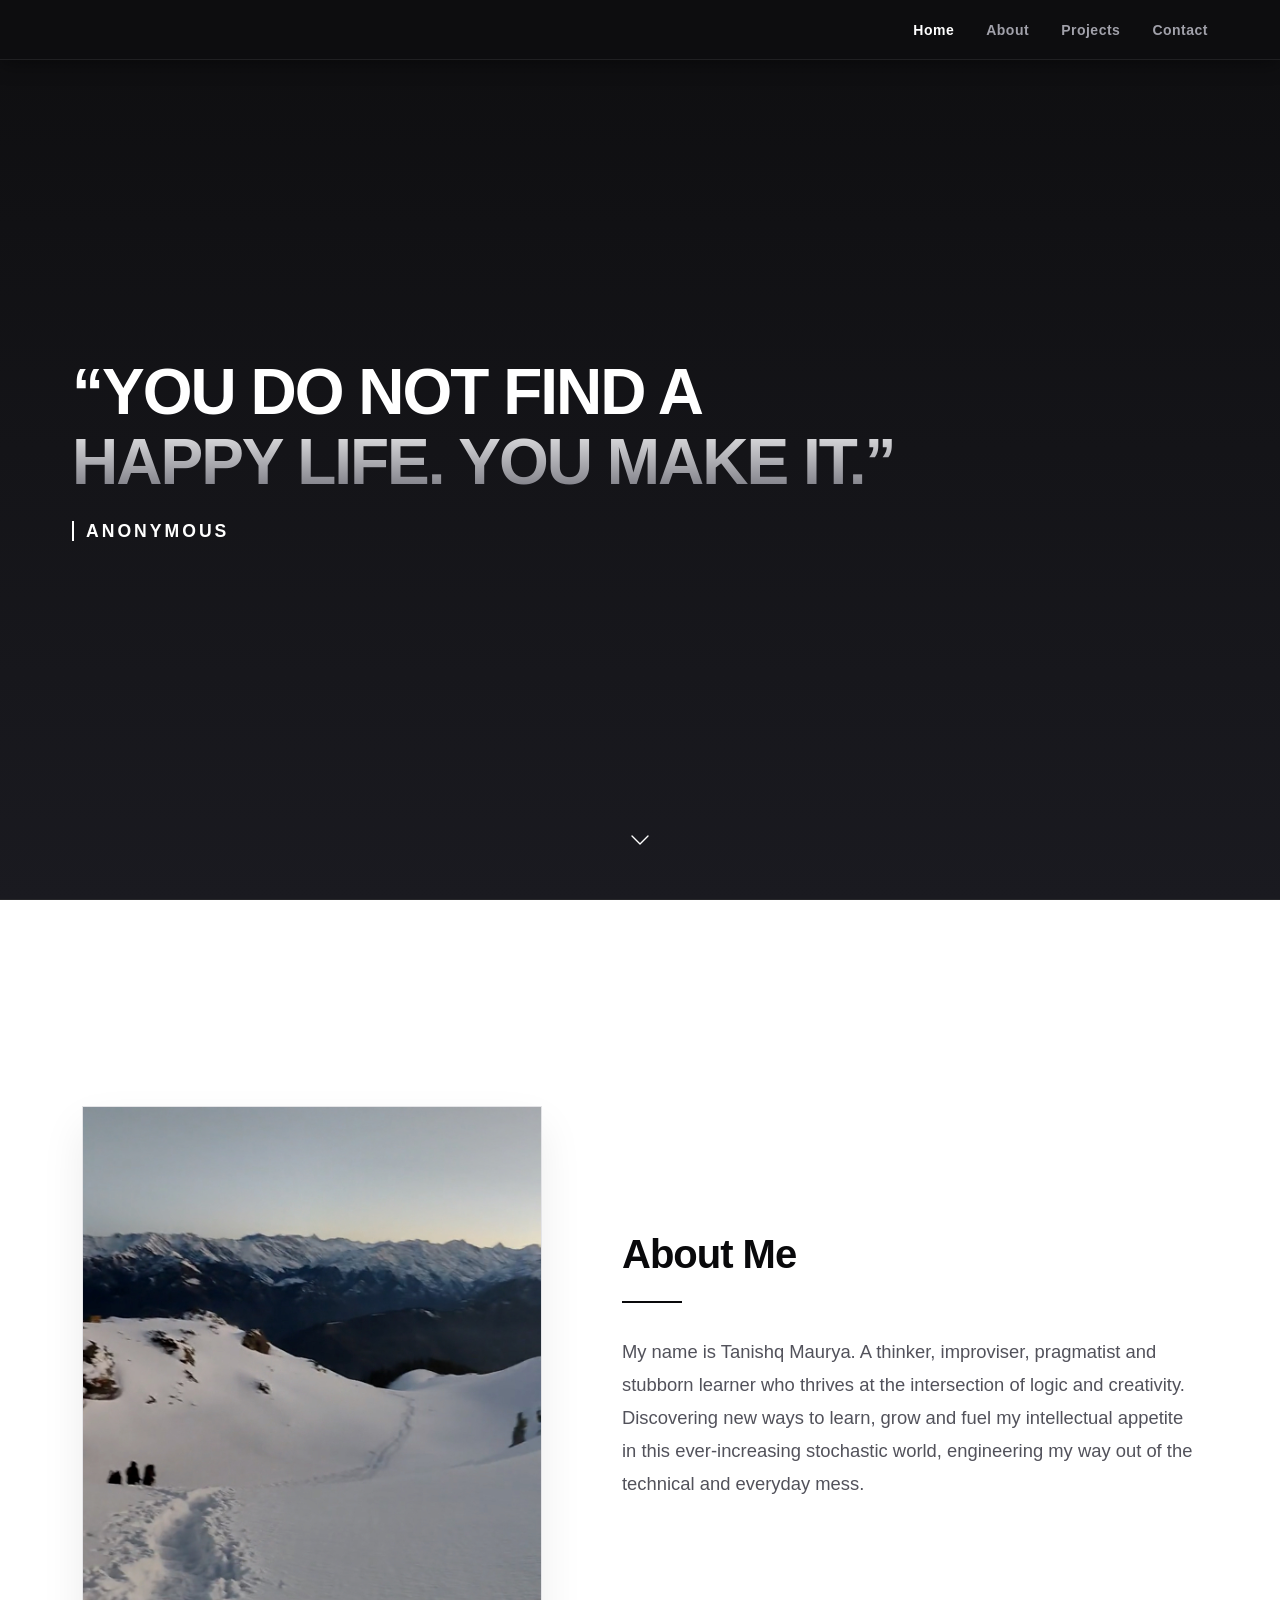
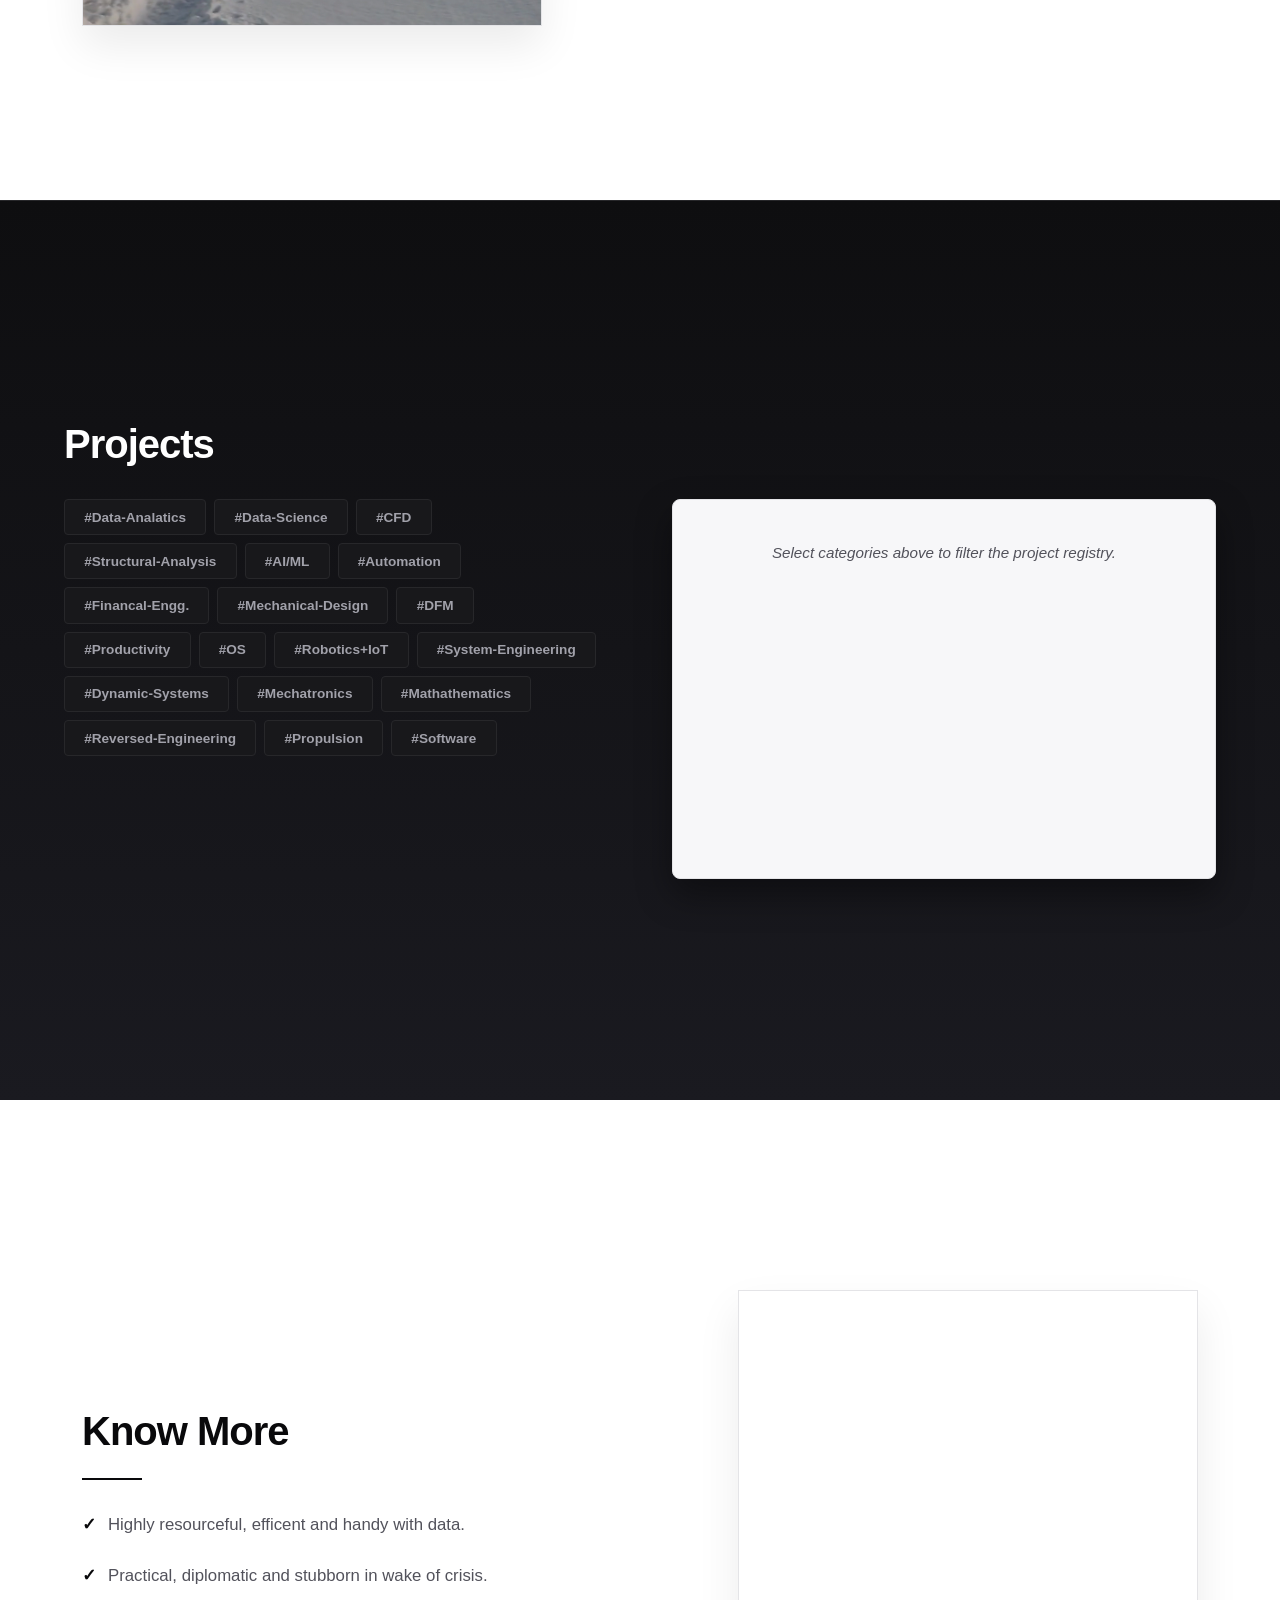
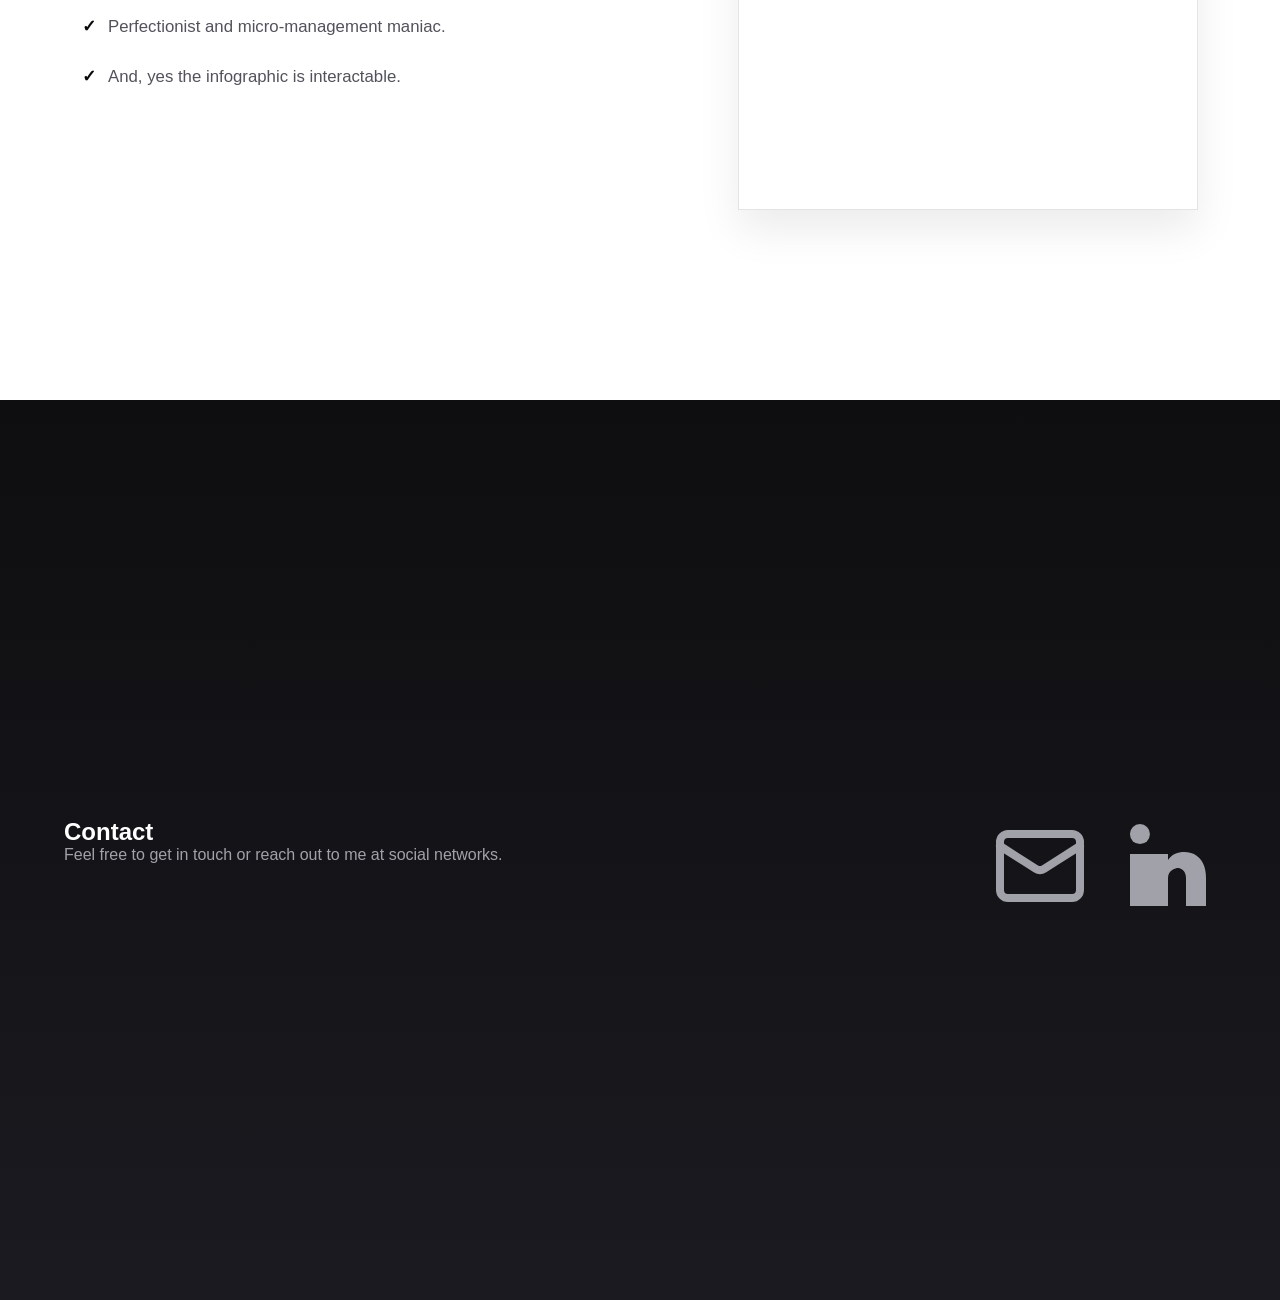
==== index.html @ a3d10bbf "Add files via upload" ====
<!DOCTYPE html>
<html lang="en">
<head>
    <meta charset="UTF-8">
    <meta name="viewport" content="width=device-width, initial-scale=1.0">
    <title>Profile Page</title>
    <script src=".\assets\infoGraphics\chart\chart.umd.min.js"></script>
    <link rel="stylesheet" href="style.css">
</head>
<body>

    <!-- Desktop Navigation Ribbon Overlay -->
    <nav class="top-ribbon">
        <div class="nav-container">
            <ul class="nav-tabs">
                <li><a href="#home" class="tab-link active">Home</a></li>
                <li><a href="#about" class="tab-link">About</a></li>
                <li><a href="#projects" class="tab-link">Projects</a></li>
                <li><a href="#contact" class="tab-link">Contact</a></li>
            </ul>
        </div>
    </nav>

    <!-- Mobile Navigation Drawer Shell -->
    <div id="mobileDrawer" class="mobile-drawer">
        <ul class="drawer-tabs">
            <li><a href="#home" class="drawer-link">Home</a></li>
            <li><a href="#about" class="drawer-link">About Me</a></li>
            <li><a href="#projects" class="drawer-link">Projects</a></li>
            <li><a href="#contact" class="drawer-link">Contact</a></li>
        </ul>
    </div>
    <div id="drawerOverlay" class="mobile-drawer-overlay"></div>
    <div id="menuToggle" class="mobile-menu-btn">
        <span></span><span></span><span></span>
    </div>

    <!-- MAIN HERO LAYOUT CONTAINER -->
    <main class="hero-wrapper" id="home">
        <div class="hero-bg-graphic"></div>
        <div class="hero-content-block">
            <div class="hero-text">
                <h1 class="quote-text">“YOU DO NOT FIND A HAPPY LIFE. YOU MAKE IT.”</h1>
                <span class="username">Anonymous</span>
            </div>
        </div>
    </main>

    <!-- Bouncing Navigation Arrow -->
    <div class="scroll-down-arrow" id="scrollArrow">
        <svg viewBox="0 0 24 24" fill="none" stroke-linecap="round" stroke-linejoin="round">
            <polyline points="6 9 12 15 18 9"></polyline>
        </svg>
    </div>

    <!-- CONTENT MODULE SECTIONS -->
    <section id="about" class="content-section about-fluid-viewport">
    <!-- Left Side: Full-Height Visual Component (40% Width Allocation) -->
    <div class="about-image-lens">
        <!-- Reuses your profile picture or background graphic -->
        <img src=".\assets\images\pan.jpg" class="about-hero-img" alt="Profile Visual">
        <div class="about-image-overlay"></div>
    </div>
    
    <!-- Right Side: Consistent Text Container (60% Width Allocation) -->
    <div class="about-text-panel">
        <div class="about-text-content">
            <h2>About Me</h2>
            <div class="header-divider-line"></div>
            
            <p class="about-description">
My name is Tanishq Maurya. A thinker, improviser, pragmatist and stubborn learner who thrives at the intersection of logic and creativity. Discovering new ways to learn, grow and fuel my intellectual appetite in this ever-increasing stochastic world, engineering my way out of the technical and everyday mess.            </p>
        </div>
    </div>
</section>

    <section class="content-section" id="projects">
        <div class="section-core-canvas">
        <h2>Projects</h2>
        <div class="projects-split-layout">
            
            <!-- Left Box (Desktop) / Top Box (Mobile): Bubble Engine -->
            <div class="bubble-container" id="bubbleContainer"></div>
            
            <!-- Right Box (Desktop) / Bottom Box (Mobile): Project Dynamic Content Showcase -->
            <div class="project-data-showcase">
                <!-- JavaScript handles this text area dynamically -->
            </div>

        </div>
        </div>
    </section>

    <section id="archives" class="content-section archives-fluid-viewport">
    <!-- Left Half: Full-Height Image Slider Component -->
    <div class="archive-image-lens">
        <div class="archive-slide-overlay">
       <div class="chart-container" id="chartContainer">
    <canvas id="engineeringMatrixChart"></canvas>
        </div>
        </div>
    </div>
    
    <!-- Right Half: Sleek Left-Aligned Typography Container -->
    <div class="archive-text-panel">
        <div class="archive-text-content">
            <h2>Know More</h2>
            <div class="header-divider-line"></div>
            <ul class="archive-list-features">
                <li><span>✓</span> Highly resourceful, efficent and handy with data.</li>
                <li><span>✓</span> Practical, diplomatic and stubborn in wake of crisis.</li>
                <li><span>✓</span> Perfectionist and micro-management maniac.</li>
                <li><span>✓</span> And, yes the infographic is interactable.</li>
            </ul>
        </div>
    </div>
</section>

<section class="content-section" id="contact">
  <!-- Reusing your exact .projects-split-layout grid class here -->
  <div class="projects-split-layout">
    
    <!-- Left Column: Title and Text -->
    <div class="contact-text-column">
      <h2 class="contact-heading">Contact</h2>
      <p class="contact-description">Feel free to get in touch or reach out to me at social networks.</p>
    </div>

    <!-- Right Column: Icons Grouped Together -->
    <div class="contact-icons-column">
      <!-- Email Icon -->
      <a href="mailto:workspacetnshq@gmail.com" aria-label="Email" class="contact-icon-link email-link">
        <svg xmlns="http://w3.org" viewBox="0 0 24 24" class="contact-svg stroke-icon">
          <rect x="2" y="4" width="20" height="16" rx="2"></rect>
          <path d="m22 7-8.97 5.7a1.94 1.94 0 0 1-2.06 0L2 7"></path>
        </svg>
      </a>

      <!-- LinkedIn Icon -->
      <a href="https://www.linkedin.com/in/tanishq-maurya/" target="_blank" rel="noopener noreferrer" aria-label="LinkedIn" class="contact-icon-link linkedin-link">
        <svg xmlns="http://w3.org" viewBox="0 0 24 24" class="contact-svg fill-icon">
          <circle cx="4.98" cy="4.02" r="2.5"></circle>
          <rect x="2.5" y="9" width="5" height="13"></rect>
          <path d="M21.5 22h-5v-7c0-2-1.5-2.5-2-2.5s-2.5.5-2.5 2.5v7h-5V9h5v1.5c1-1.5 2.5-2 4-2 3.5 0 5.5 2.5 5.5 6.5v7z"></path>
        </svg>
      </a>
    </div>

  </div>
</section>


    <script src="script.js"></script>
    <script src=".\assets\infoGraphics\chart\script.js"></script>
</body>
</html>
---- style.css ----
/* =========================================================================
   1. STARK ALTERNATING TOKENS & FRAMEWORK DEFINITIONS
   ========================================================================= */
:root {
    /* Core Monochromatic Background Variations */
    --bg-dark-solid: #0e0e10;            /* Dark Segment Canvas Base */
    --bg-dark-canvas: linear-gradient(180deg, #0e0e10 0%, #1a1a20 100%);
    --bg-light-canvas: #ffffff;          /* Light Segment Canvas Base */
    
    /* Dedicated Dashboard Surface Elements */
    --bg-showcase-offwhite: #f7f7f9;     /* Off-White Project Panel Surface */
    --bg-surface-pill: #18181b;          
    --bg-drawer-dark: #0b0b0c;           
    
    /* Dual-Mode Variable Border Metrics */
    --border-subtle-dark: #27272a;       
    --border-subtle-light: #e4e4e7;      
    --border-high-contrast: #ffffff;     

    /* Optimized Typography Contrast Framework */
    --text-on-dark: #ffffff;             
    --text-muted-dark: #a1a1aa;          
    --text-on-light: #09090b;            
    --text-muted-light: #52525b;         
    
    --subject-zoom: 1.0;           
    --subject-shift-x: 50%;         
    --subject-shift-y: 50%;         
}

* {
    margin: 0;
    padding: 0;
    box-sizing: border-box;
}

html {
    scroll-behavior: smooth;
    -ms-overflow-style: none;  
    scrollbar-width: none;     
}

html::-webkit-scrollbar {
    display: none;
}

body {
    font-family: -apple-system, BlinkMacSystemFont, "Segoe UI", Roboto, sans-serif;
    background: var(--bg-dark-solid);
    overflow-x: hidden;
    -webkit-font-smoothing: antialiased;
}

/* =========================================================================
   2. DESKTOP INTERFACE FIXED RIBBON
   ========================================================================= */
.top-ribbon {
    position: fixed;
    top: 0;
    left: 0;
    width: 100%;
    height: 60px;
    background: rgba(14, 14, 16, 0.92);
    border-bottom: 1px solid rgba(255, 255, 255, 0.08);
    z-index: 100;
    display: flex;
    align-items: center;
    box-shadow: 0 4px 20px rgba(0, 0, 0, 0.4);
}

.nav-container {
    width: 100%;
    max-width: 1200px;
    margin: 0 auto;
    padding: 0 2rem;
    display: flex;
    justify-content: flex-end; 
    align-items: center;
}

.nav-tabs {
    display: flex;
    list-style: none;
    gap: 2rem;
}

.nav-tabs a {
    text-decoration: none;
    color: var(--text-muted-dark);
    font-weight: 600;
    font-size: 0.875rem;
    letter-spacing: 0.5px;
    transition: color 0.2s ease;
}

.nav-tabs a:hover, 
.nav-tabs a.active {
    color: var(--text-on-dark);
}

.mobile-menu-btn, .mobile-drawer, .mobile-drawer-overlay {
    display: none;
}

/* =========================================================================
   3. SEGMENT 1: HERO CANVAS WRAPPER (DARK GRAPHITE BACKGROUND)
   ========================================================================= */
.hero-wrapper {
    position: relative;
    min-height: 100vh;
    width: 100%;
    background: var(--bg-dark-solid);
    background: var(--bg-dark-canvas);
    display: flex;
    align-items: center;
    border-bottom: 1px solid var(--border-subtle-dark);
}

.hero-bg-graphic, .arc-banner-zone, .arc-banner, .banner-overlay {
    display: none !important;
}

.hero-content-block {
    position: relative;
    width: 100%;
    max-width: 1200px;
    margin: 0 auto;
    padding: 0 2rem;
    z-index: 10;
}

.quote-text {
    font-size: 4rem; 
    font-weight: 800;
    line-height: 1.1;
    background: linear-gradient(180deg, #ffffff 40%, #71717a 100%);
    -webkit-background-clip: text;
    -webkit-text-fill-color: transparent;
    margin-bottom: 1.5rem;
    letter-spacing: -2px;
    max-width: 850px;
}

.username {
    font-size: 1.1rem;
    font-weight: 600;
    color: var(--text-on-dark);
    border-left: 2px solid var(--border-high-contrast);
    padding-left: 0.75rem;
    letter-spacing: 3px;
    text-transform: uppercase;
}

.scroll-down-arrow {
    position: absolute;            
    bottom: 2.5rem;             
    left: 50%;
    transform: translateX(-50%);
    z-index: 50;              
    cursor: pointer;
}

.scroll-down-arrow svg {
    width: 32px;
    height: 32px;
    stroke: var(--text-on-dark);
    fill: none;
}

.scroll-down-arrow.loop-back svg { 
    transform: rotate(180deg); 
}

/* =========================================================================
   4. CORE STRUCTURAL SECTION BUILDERS
   ========================================================================= */
.content-section {
    position: relative;
    min-height: 100vh;                 
    height: auto;
    width: 100%;
    display: flex;                 
    flex-direction: column;
    justify-content: center;       
}

/* =========================================================================
   5. SEGMENT 2: ABOUT FLUID COMPONENT (PURE WHITE BACKGROUND UPDATE)
   ========================================================================= */
.content-section.about-fluid-viewport {
    background: var(--bg-light-canvas) !important;
    display: flex !important;
    flex-direction: row !important;
    padding: 8rem 4rem 6rem 4rem !important;
    align-items: center !important;
    justify-content: center !important;
    gap: 5rem;
}

.content-section.about-fluid-viewport .about-image-lens {
    flex: 0 0 40% !important;
    max-width: 460px;
    height: 520px !important;
    position: relative !important;
    overflow: hidden !important;
    border: 1px solid var(--border-subtle-light);
    box-shadow: 0 20px 40px rgba(0, 0, 0, 0.08);
}

.content-section.about-fluid-viewport .about-hero-img {
    width: 100% !important;
    height: 100% !important;
    object-fit: cover !important;
    display: block !important;
}

.content-section.about-fluid-viewport .about-text-panel {
    flex: 0 0 50% !important;
    max-width: 600px;
    height: auto !important;
    padding: 0 !important;
}

.content-section.about-fluid-viewport h2 {
    font-size: 2.5rem;
    font-weight: 700;
    margin-bottom: 1.5rem;
    color: var(--text-on-light);
    letter-spacing: -1px;
}

.content-section.about-fluid-viewport .header-divider-line {
    width: 60px !important;
    height: 2px !important;
    background: var(--text-on-light) !important; 
    margin-bottom: 2rem !important;
}

.content-section.about-fluid-viewport .about-description {
    font-size: 1.15rem !important;
    line-height: 1.8 !important;
    color: var(--text-muted-light) !important;
}

/* =========================================================================
   6. SEGMENT 3: REGISTRY SECTION (DARK GRAPHITE BACKGROUND MAPPED)
   ========================================================================= */
.content-section#projects, 
section:nth-of-type(2) {
    background: var(--bg-dark-solid);
    background: var(--bg-dark-canvas);
    padding: 6rem 4rem 6rem 4rem;
    border-top: 1px solid var(--border-subtle-dark);
}

.content-section#projects h2 {
    font-size: 2.5rem;
    font-weight: 700;
    margin-bottom: 2rem;
    color: var(--text-on-dark);
    letter-spacing: -1px;
    width: 100%;
    max-width: 1200px;
    margin-left: auto;
    margin-right: auto;
}

.projects-split-layout {
    display: grid !important;
    grid-template-columns: 1fr 1fr !important; 
    gap: 4rem; 
    width: 100%;
    max-width: 1200px;
    margin: 0 auto;
    align-items: start;
}

.bubble-container {
    background: transparent !important;
    border: none !important;
    box-shadow: none !important;
    backdrop-filter: none !important;
    overflow: visible !important;
    display: flex !important;
    flex-wrap: wrap !important;
    gap: 0.5rem !important;
    width: 100% !important;
    height: auto !important;
}

.mono-filter-btn {
    background: var(--bg-surface-pill);
    border: 1px solid var(--border-subtle-dark);
    color: var(--text-muted-dark);
    padding: 0.6rem 1.2rem;
    font-size: 0.85rem;
    font-weight: 600;
    border-radius: 4px;
    cursor: pointer;
    transition: all 0.2s ease;
}

.mono-filter-btn:hover {
    border-color: var(--text-muted-dark);
    color: var(--text-on-dark);
}

.mono-filter-btn.active {
    background: #ffffff;
    border-color: #ffffff;
    color: #000000;
    box-shadow: 0 8px 20px rgba(255, 255, 255, 0.15);
}

/* =========================================================================
   OFFWHITE SHOWCASE REGISTRY CONTROLLER: Fixed Viewport Scaling Patch
   ========================================================================= */
.project-data-showcase {
    background: var(--bg-showcase-offwhite) !important; 
    border: 1px solid var(--border-subtle-light) !important;
    border-radius: 8px !important;
    padding: 1.75rem !important;
    width: 100% !important;
    
    /* TARGETED FIX: Enforces a predictable container height & scroll behaviour */
    height: 380px !important; 
    overflow-y: auto !important; 
    
    display: flex;
    flex-direction: column;
    box-shadow: 0 15px 35px rgba(0, 0, 0, 0.4);
}

.project-link-card {
    display: flex;
    align-items: center;
    padding: 1.1rem 0.75rem !important;
    border-bottom: 1px solid #e4e4e7 !important; 
    text-decoration: none;
    background: transparent !important;
    transition: all 0.2s ease;
}

.project-link-card:last-child {
    border-bottom: none !important;
}

.project-link-card:hover {
    padding-left: 1.25rem !important;
    background: #eaeaea !important; 
    border-radius: 4px;
}

.project-link-text {
    font-size: 0.95rem;
    font-weight: 600;
    color: var(--text-on-light) !important; 
}

.showcase-placeholder, .showcase-empty-alert {
    color: var(--text-muted-light);
    font-size: 0.95rem;
    padding: 1rem 0;
    font-style: italic;
    text-align: center;
}

/* Custom Registry Container Scrollbar Elements */
.project-data-showcase::-webkit-scrollbar {
    width: 6px;
    display: block !important;
}
.project-data-showcase::-webkit-scrollbar-track {
background: rgba(0, 0, 0, 0.05);
border-radius: 10px;
}
.project-data-showcase::-webkit-scrollbar-thumb {
background: var(--text-muted-light);
border-radius: 10px;
}
/* =========================================================================
7. SEGMENT 4: KEY ARCHIVES LAYOUT (BACK TO WHITE CANVAS FLOW)
========================================================================= */
.content-section.archives-fluid-viewport {
background: var(--bg-light-canvas) !important;
display: flex !important;
flex-direction: row-reverse !important;
padding: 6rem 4rem 6rem 4rem !important;
align-items: center !important;
justify-content: center !important;
gap: 5rem;
}
.content-section.archives-fluid-viewport h2 {
font-size: 2.5rem;
font-weight: 700;
margin-bottom: 1.5rem;
color: var(--text-on-light);
letter-spacing: -1px;
}
.content-section.archives-fluid-viewport .archive-image-lens {
flex: 0 0 40% !important;
max-width: 460px;
height: 520px !important;
position: relative !important;
overflow: hidden !important;
border: 1px solid var(--border-subtle-light);
box-shadow: 0 20px 40px rgba(0, 0, 0, 0.08);
}
.content-section.archives-fluid-viewport .archive-slide {
width: 100% !important;
height: 100% !important;
object-fit: cover !important;
display: block !important;
position: absolute !important;
top: 0;
left: 0;
opacity: 0;
transition: opacity 0.8s ease-in-out !important;
}
.content-section.archives-fluid-viewport .archive-slide.active {
opacity: 1 !important;
}
.content-section.archives-fluid-viewport .archive-text-panel {
flex: 0 0 50% !important;
max-width: 600px;
height: auto !important;
padding: 0 !important;
}

.content-section.archives-fluid-viewport .header-divider-line {
    width: 60px !important;
    height: 2px !important;
    background: var(--text-on-light) !important; 
    margin-bottom: 2rem !important;

}
.archive-list-features {
list-style: none !important;
display: flex !important;
flex-direction: column !important;
gap: 1.5rem !important;
}
.archive-list-features li {
font-size: 1.05rem !important;
line-height: 1.6 !important;
color: var(--text-muted-light) !important;
display: flex !important;
align-items: flex-start !important;
gap: 0.75rem !important;
}
.archive-list-features li span {
color: var(--text-on-light) !important;
font-weight: 700 !important;
}
/* =========================================================================
8. TARGETED FIX: CONTACT SECTION CONTRAST OVERRIDES
========================================================================= */
.content-section#contact,
section:last-of-type {
background: var(--bg-dark-solid) !important;
background: var(--bg-dark-canvas) !important;
padding: 8rem 4rem 6rem 4rem !important;
}
/* Forces sharp white text contrast overlay on dark baseline background */
.content-section#contact h2 {
color: var(--text-on-dark) !important;
}
.content-section#contact p,
.content-section#contact li,
.content-section#contact a {
color: var(--text-muted-dark) !important;
}
.chart-container {
            width: 100%;
            max-width: 650px;
            padding: 20px;
        }

.contact-heading {
  margin-top: 0;
}

.contact-description {
  margin-bottom: 0;
}

/* Flex layout keeps the two actual icons side-by-side inside the grid's second column */
.contact-icons-column {
  display: flex;
  gap: 32px;
  justify-content: flex-end; 
  align-items: center;
}

.contact-icon-link {
  text-decoration: none;
  display: inline-block;
  transition: opacity 0.2s ease;
}

.contact-icon-link:hover {
  opacity: 0.8;
}

.email-link {
  color: #333333;
}

.linkedin-link {
  color: #0077B5;
}

.contact-svg {
  width: 96px;
  height: 96px;
  display: block;
}

.stroke-icon {
  fill: none;
  stroke: currentColor;
  stroke-width: 2;
  stroke-linecap: round;
  stroke-linejoin: round;
}

.fill-icon {
  fill: currentColor;
}
/* ==========================================================
9. SMART MEDIA PHONE RESPONSIVENESS (< 1024px)
========================================================== */
@media (max-width: 1024px) {
.top-ribbon {
display: none !important;
}
.hero-content-block {
padding: 0 1.5rem;
}
.quote-text {
font-size: 2.5rem;
}
.content-section.about-fluid-viewport,
.content-section#projects,
.content-section.archives-fluid-viewport,
.content-section#contact {
flex-direction: column !important;
padding: 4rem 1.5rem 4rem 1.5rem !important;
gap: 2.5rem;
}
.content-section.about-fluid-viewport .about-image-lens,
.content-section.archives-fluid-viewport .archive-image-lens {
flex: 0 0 auto !important;
width: 100% !important;
max-width: 100%;
height: 340px !important;
}
.content-section.about-fluid-viewport .about-text-panel,
.content-section.archives-fluid-viewport .archive-text-panel {
flex: 0 0 auto !important;
width: 100% !important;
}
.projects-split-layout {
grid-template-columns: 1fr !important;
gap: 2.5rem;
padding: 0;
}
.project-data-showcase {
height: 300px !important; /* Constrained fixed view window scaling on mobile layout grids */
}

 #contact .projects-split-layout {
    grid-template-columns: 1fr !important;
    gap: 1rem !important;
    text-align: left;
  }

  /* Center the icons horizontally on the page */
  .contact-icons-column {
    justify-content: left;
    gap: 18px;
  }

  /* Scales down the icons safely from 96px to 48px */
  .contact-svg {
    width: 24px;
    height: 24px;
  }

.mobile-menu-btn {
display: flex;
flex-direction: column;
justify-content: center;
gap: 5px;
position: fixed;
top: 20px;
right: 20px;
width: 44px;
height: 44px;
border-radius: 6px;
background: var(--bg-surface-pill);
border: 1px solid var(--border-subtle-dark);
cursor: pointer;
z-index: 2000;
padding: 0 12px;
box-shadow: 0 4px 15px rgba(0, 0, 0, 0.5);
}
.mobile-menu-btn span {
display: block;
width: 100%;
height: 2px;
background-color: var(--text-on-dark);
}
.mobile-menu-btn.open span:nth-child(1) { transform: translateY(7px) rotate(45deg); }
.mobile-menu-btn.open span:nth-child(2) { opacity: 0; }
.mobile-menu-btn.open span:nth-child(3) { transform: translateY(-7px) rotate(-45deg); }
.mobile-drawer {
display: block;
position: fixed;
top: 0;
left: 0;
width: 260px;
height: 100vh;
background: var(--bg-drawer-dark);
border-right: 1px solid var(--border-subtle-dark);
z-index: 1900;
padding: 80px 2rem 2rem 2rem;
transform: translateX(-100%);
transition: transform 0.3s cubic-bezier(0.16, 1, 0.3, 1);
}
.mobile-drawer.open {
transform: translateX(0);
}
.drawer-tabs {
list-style: none;
display: flex;
flex-direction: column;
gap: 2rem;
}
.drawer-tabs a {
text-decoration: none;
color: var(--text-muted-dark);
font-size: 1.15rem;
font-weight: 600;
display: block;
}
.drawer-tabs a.active,
.drawer-tabs a:hover {
color: var(--text-on-dark);
}
.mobile-drawer-overlay {
display: block;
position: fixed;
top: 0;
left: 0;
width: 100vw;
height: 100vh;
background-color: rgba(14, 14, 16, 0.8);
backdrop-filter: blur(4px);
-webkit-backdrop-filter: blur(4px);
z-index: 1800;
opacity: 0;
pointer-events: none;
transition: opacity 0.3s ease;
}
.mobile-drawer-overlay.open {
opacity: 1;
pointer-events: auto;
}
}
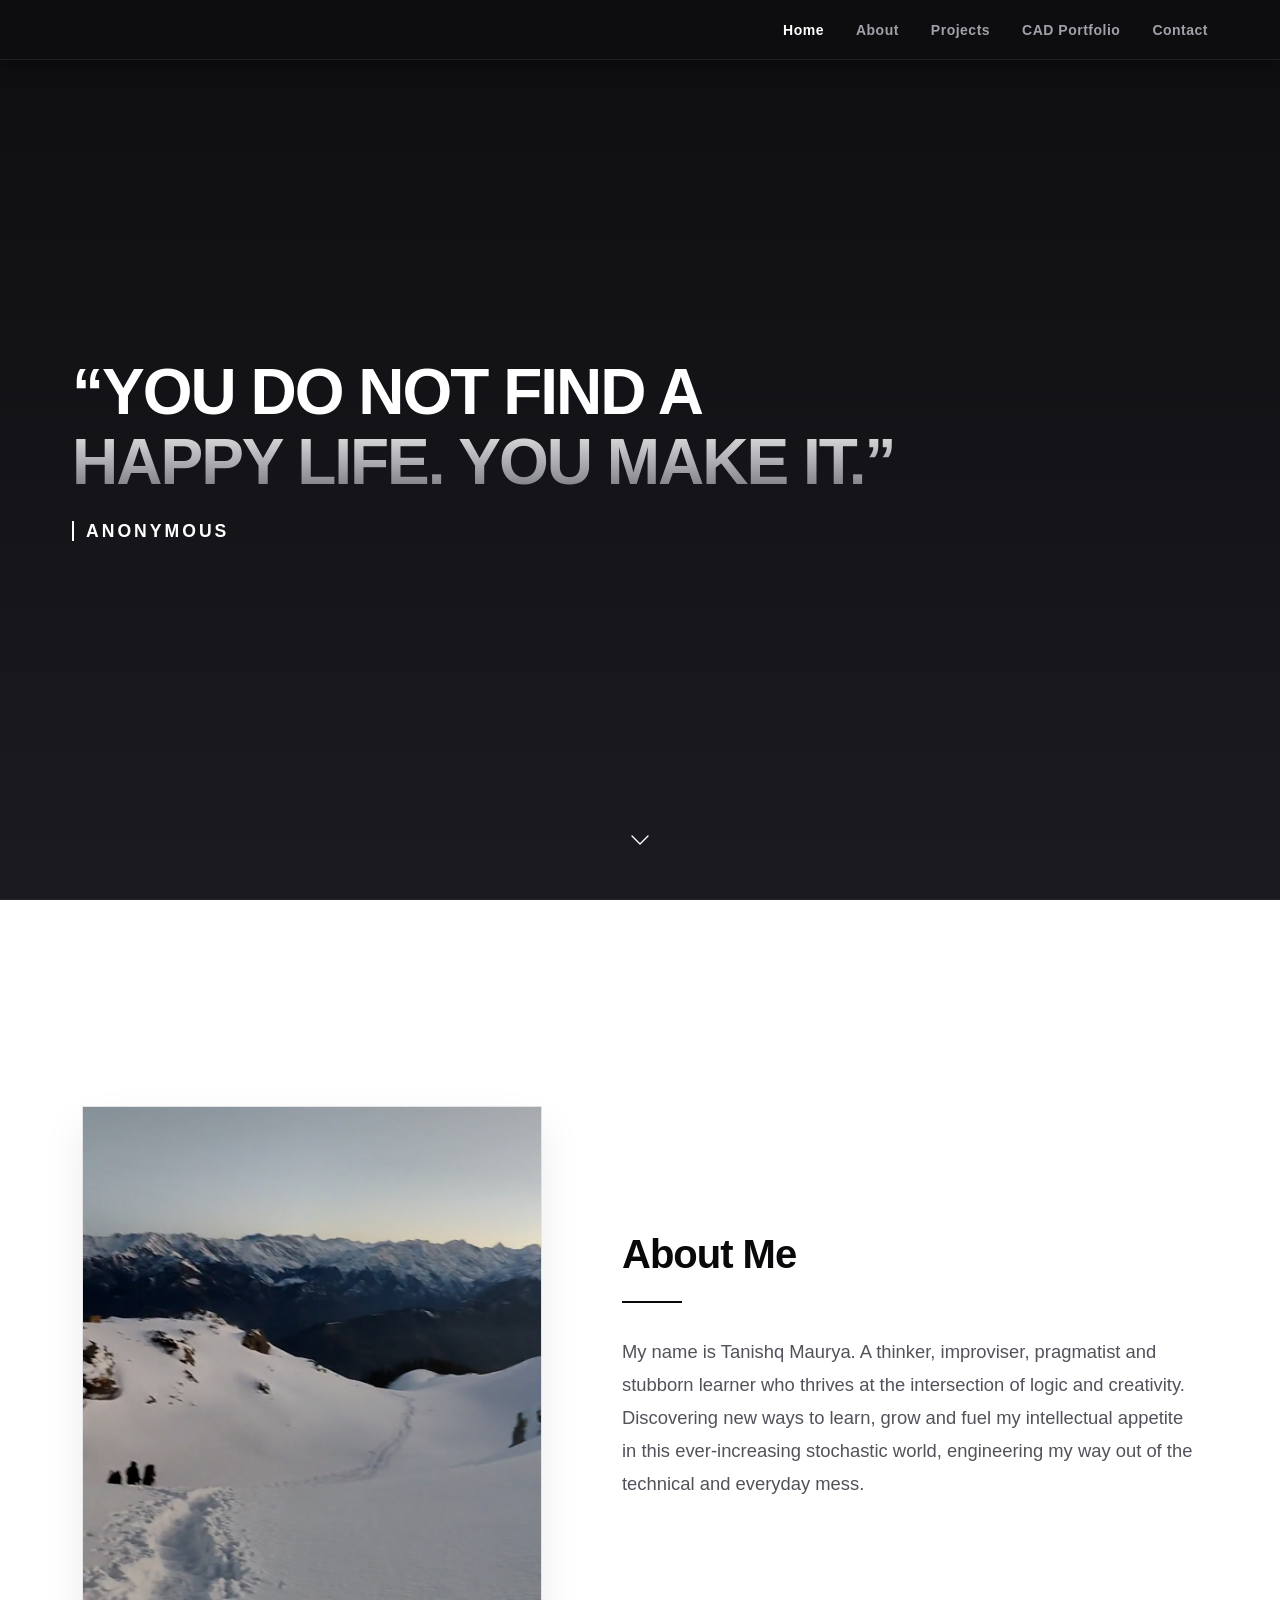
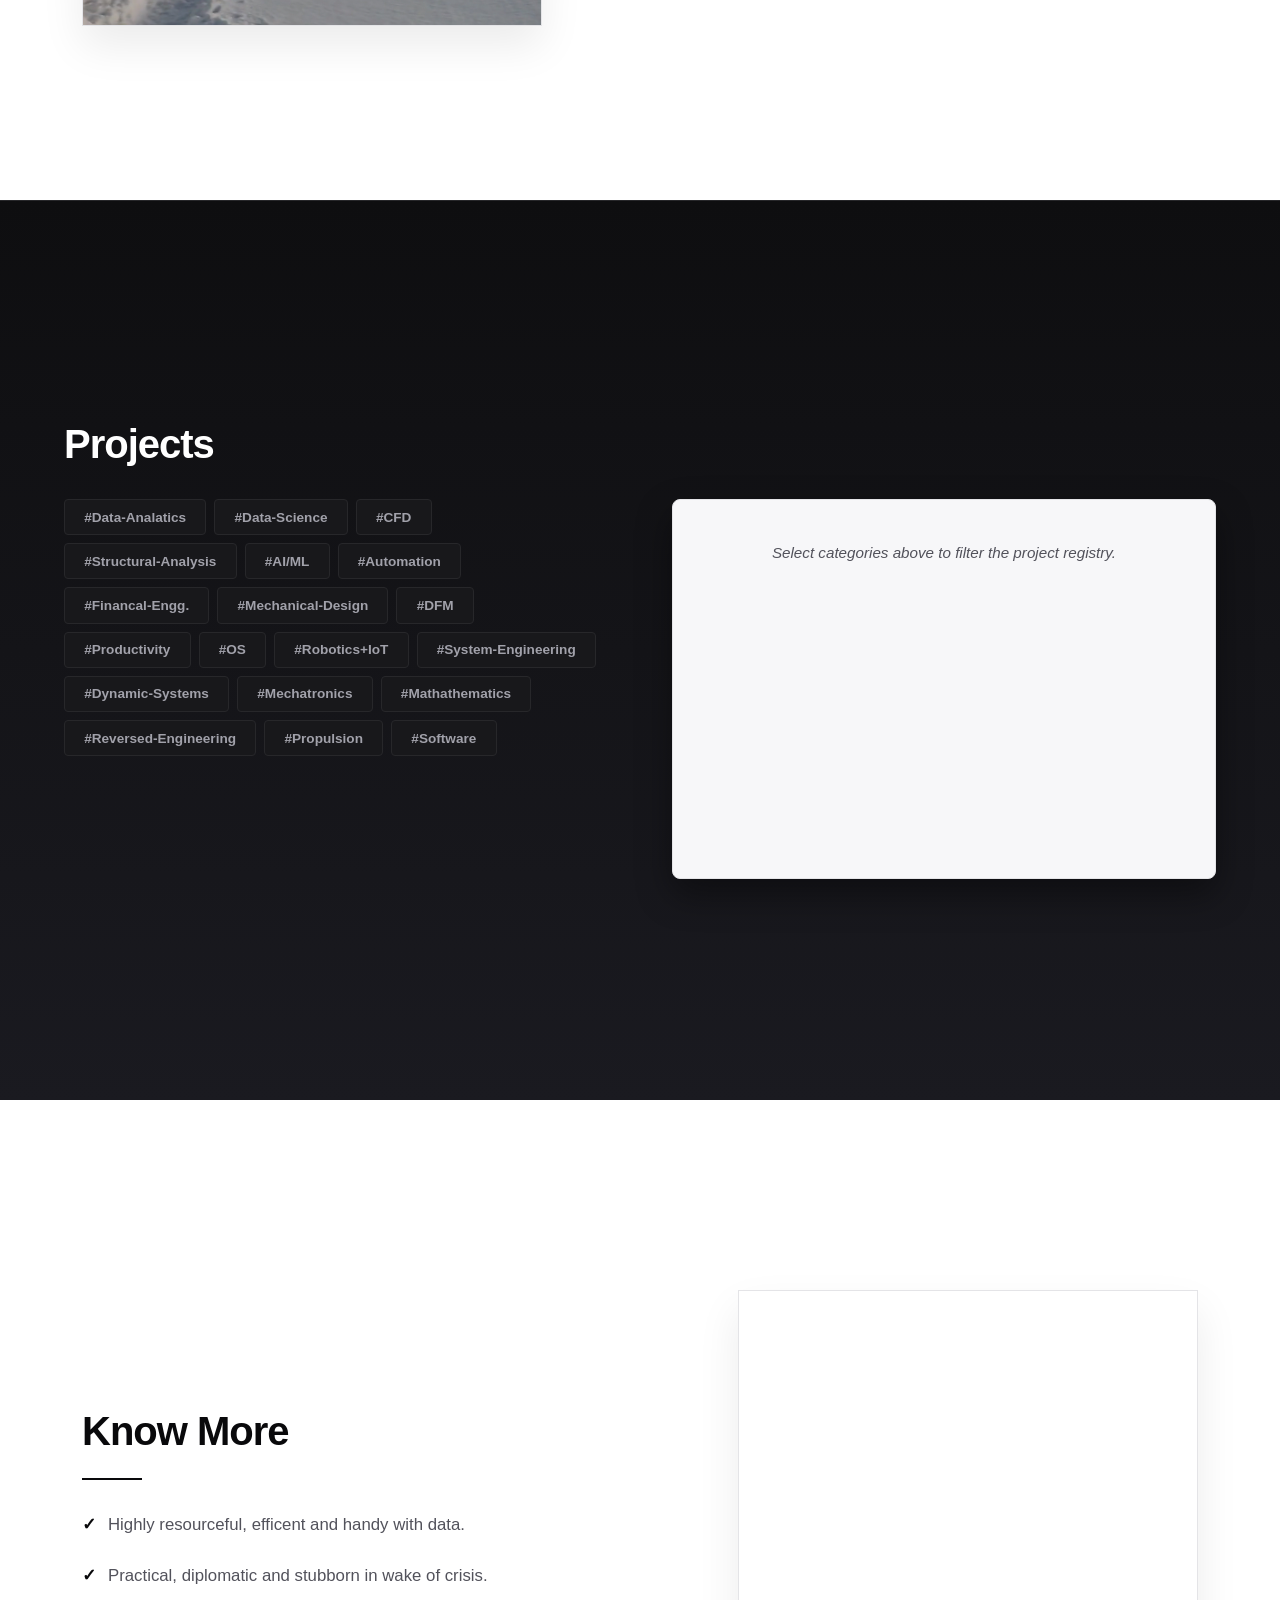
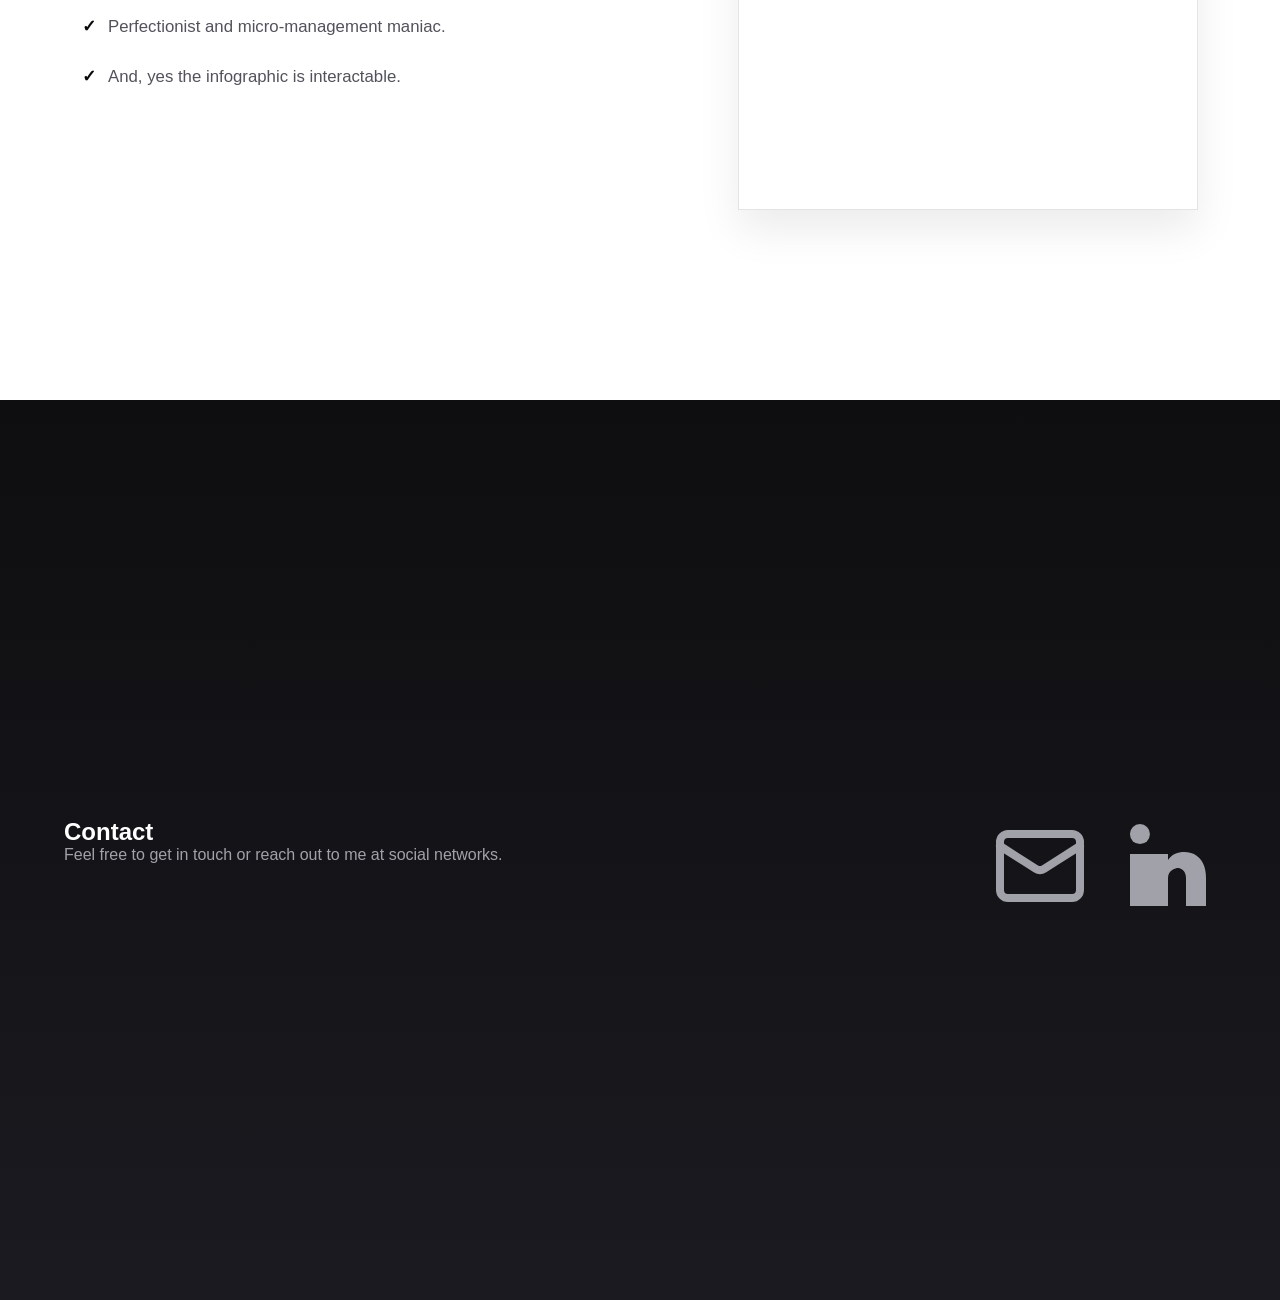
==== commit e65a5efb: "Update index.html Added CAD Profile redirect" ====
--- a/index.html
+++ b/index.html
@@ -16,6 +16,7 @@
                 <li><a href="#home" class="tab-link active">Home</a></li>
                 <li><a href="#about" class="tab-link">About</a></li>
                 <li><a href="#projects" class="tab-link">Projects</a></li>
+                <li><a href="https://tanishk-workspace.github.io/CAD_Profile" class="tab-link">CAD Portfolio</a></li>
                 <li><a href="#contact" class="tab-link">Contact</a></li>
             </ul>
         </div>
